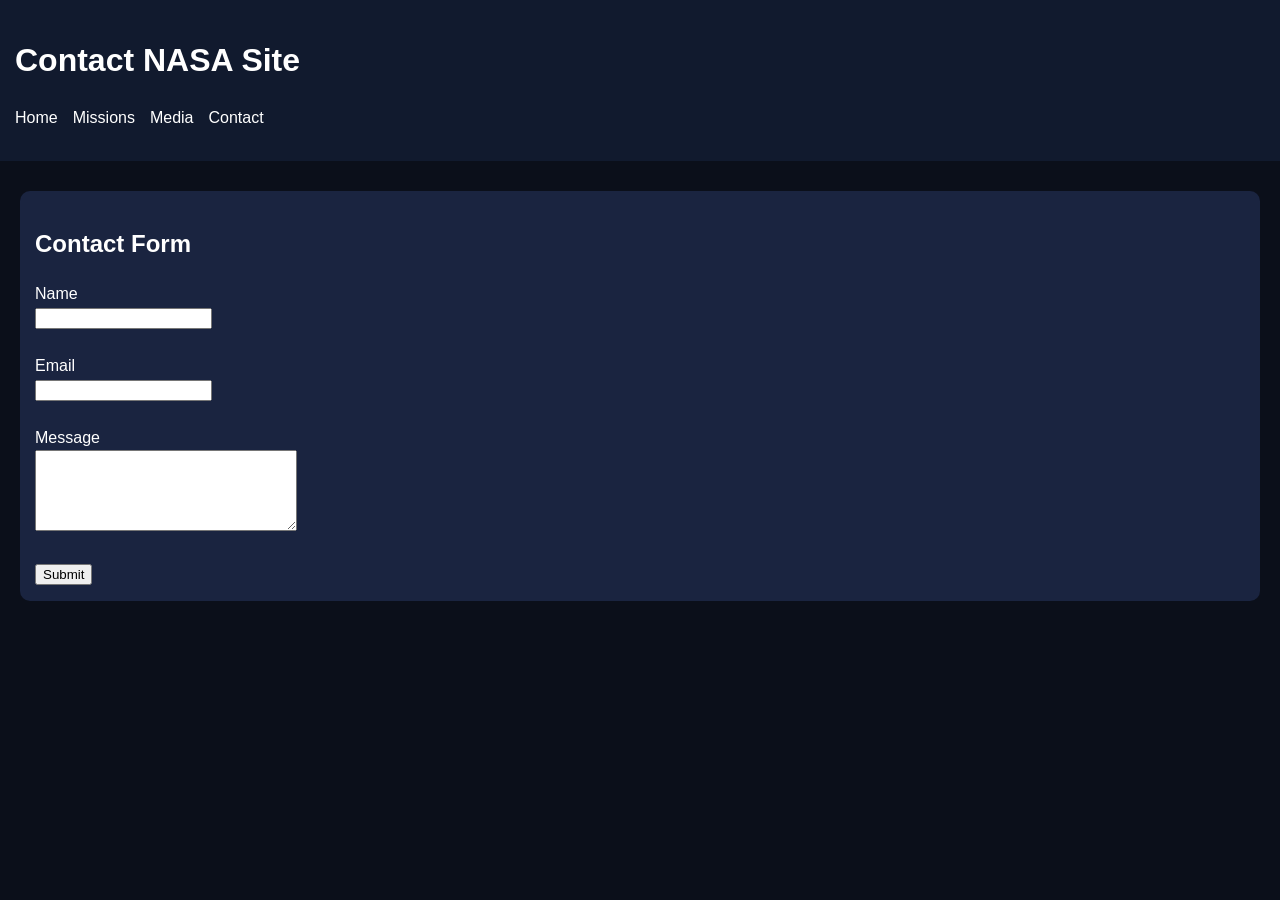
==== contact.html @ d4b9e30e "Add files via upload" ====
<!DOCTYPE html>
<html lang="en">
<head>
    <meta charset="UTF-8">
    <title>Contact</title>
    <link rel="stylesheet" href="style.css">
</head>

<body>

<header>
    <h1>Contact NASA Site</h1>

    <nav>
        <ul>
            <li><a href="index.html">Home</a></li>
            <li><a href="missions.html">Missions</a></li>
            <li><a href="spacemedia.html">Media</a></li>
            <li><a href="contact.html">Contact</a></li>
        </ul>
    </nav>
</header>

<main>

    <div class="box">
        <h2>Contact Form</h2>

        <form>
            <label>Name</label><br>
            <input type="text" name="name"><br><br>

            <label>Email</label><br>
            <input type="email" name="email"><br><br>

            <label>Message</label><br>
            <textarea rows="5" cols="30"></textarea><br><br>

            <input type="submit">
        </form>
    </div>

</main>

</body>
</html>
---- style.css ----
body {
    margin: 0;
    font-family: Arial, sans-serif;
    line-height: 1.5;
    background-color: #0b0f1a;
    color: white;
}

/* HEADER */
header {
    background-color: #111a2e;
    padding: 15px;
}

/* NAVIGATION */
nav ul {
    list-style: none;
    display: flex;
    gap: 15px;
    padding: 0;
}

nav a {
    color: white;
    text-decoration: none;
}

/* MAIN LAYOUT */
main {
    padding: 20px;
}

/* BOX STYLE */
.box {
    background-color: #1a2440;
    padding: 15px;
    margin: 10px 0;
    border-radius: 10px;
}

/* FOOTER */
footer {
    background-color: #111a2e;
    text-align: center;
    padding: 10px;
    margin-top: 20px;
}
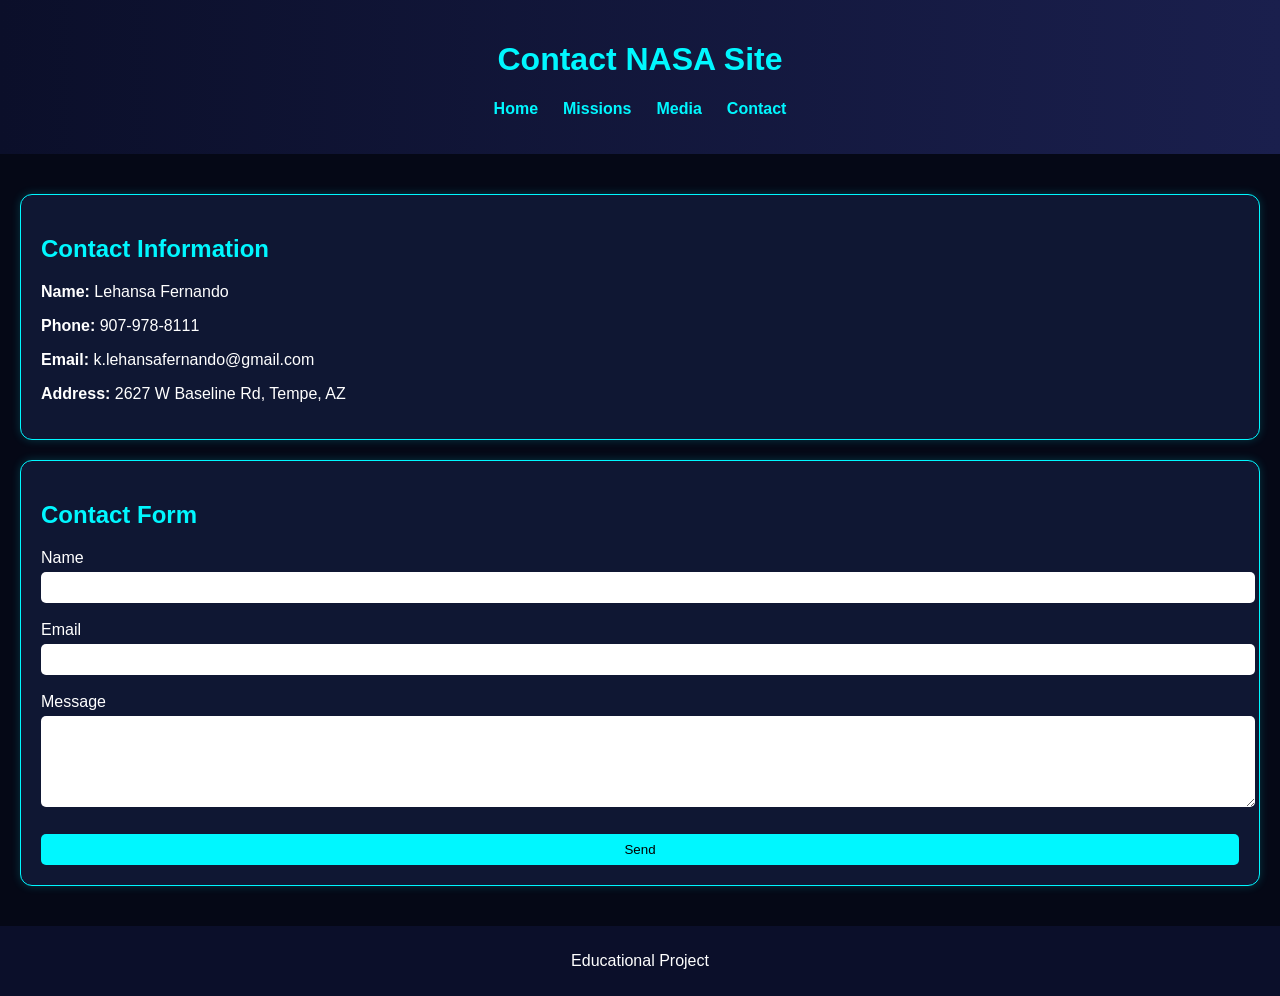
==== commit ed36ad2d: "Add files via upload" ====
--- a/contact.html
+++ b/contact.html
@@ -23,6 +23,16 @@
 
 <main>
 
+    <!-- YOUR INFO -->
+    <div class="box">
+        <h2>Contact Information</h2>
+        <p><strong>Name:</strong> Lehansa Fernando</p>
+        <p><strong>Phone:</strong> 907-978-8111</p>
+        <p><strong>Email:</strong> k.lehansafernando@gmail.com</p>
+        <p><strong>Address:</strong> 2627 W Baseline Rd, Tempe, AZ</p>
+    </div>
+
+    <!-- FORM -->
     <div class="box">
         <h2>Contact Form</h2>
 
@@ -34,13 +44,17 @@
             <input type="email" name="email"><br><br>
 
             <label>Message</label><br>
-            <textarea rows="5" cols="30"></textarea><br><br>
+            <textarea rows="5"></textarea><br><br>
 
-            <input type="submit">
+            <input type="submit" value="Send">
         </form>
     </div>
 
 </main>
 
+<footer>
+    <p>Educational Project</p>
+</footer>
+
 </body>
 </html>
--- a/style.css
+++ b/style.css
@@ -1,47 +1,98 @@
 body {
     margin: 0;
     font-family: Arial, sans-serif;
-    line-height: 1.5;
-    background-color: #0b0f1a;
+    background-color: #050816;
     color: white;
 }
 
 /* HEADER */
 header {
-    background-color: #111a2e;
-    padding: 15px;
+    background: linear-gradient(to right, #0b0f2a, #1a1f4d);
+    padding: 20px;
+    text-align: center;
 }
 
-/* NAVIGATION */
+/* NAV */
 nav ul {
     list-style: none;
     display: flex;
-    gap: 15px;
+    justify-content: center;
+    gap: 25px;
     padding: 0;
 }
 
 nav a {
-    color: white;
+    color: #00f7ff;
     text-decoration: none;
+    font-weight: bold;
 }
 
-/* MAIN LAYOUT */
+nav a:hover {
+    color: #ff00ff;
+}
+
+/* MAIN */
 main {
     padding: 20px;
 }
 
-/* BOX STYLE */
+/* BOXES */
 .box {
-    background-color: #1a2440;
-    padding: 15px;
-    margin: 10px 0;
+    background: #0f1733;
+    border: 1px solid #00f7ff;
+    border-radius: 12px;
+    padding: 20px;
+    margin: 20px 0;
+    box-shadow: 0 0 10px #00f7ff33;
+}
+
+/* HEADINGS */
+h1, h2 {
+    color: #00f7ff;
+}
+
+h3 {
+    color: #ff00ff;
+}
+
+/* IMAGES */
+.media-row {
+    display: flex;
+    gap: 15px;
+    flex-wrap: wrap;
+    margin-top: 10px;
+}
+
+.media-row img {
+    width: 200px;
     border-radius: 10px;
+    border: 2px solid #00f7ff;
+}
+
+/* VIDEO */
+.video {
+    width: 320px;
+    margin-top: 10px;
+}
+
+/* FORM */
+input, textarea {
+    width: 100%;
+    padding: 8px;
+    margin-top: 5px;
+    border-radius: 5px;
+    border: none;
+}
+
+input[type="submit"] {
+    background-color: #00f7ff;
+    color: black;
+    cursor: pointer;
 }
 
 /* FOOTER */
 footer {
-    background-color: #111a2e;
     text-align: center;
     padding: 10px;
-    margin-top: 20px;
+    background-color: #0b0f2a;
 }
